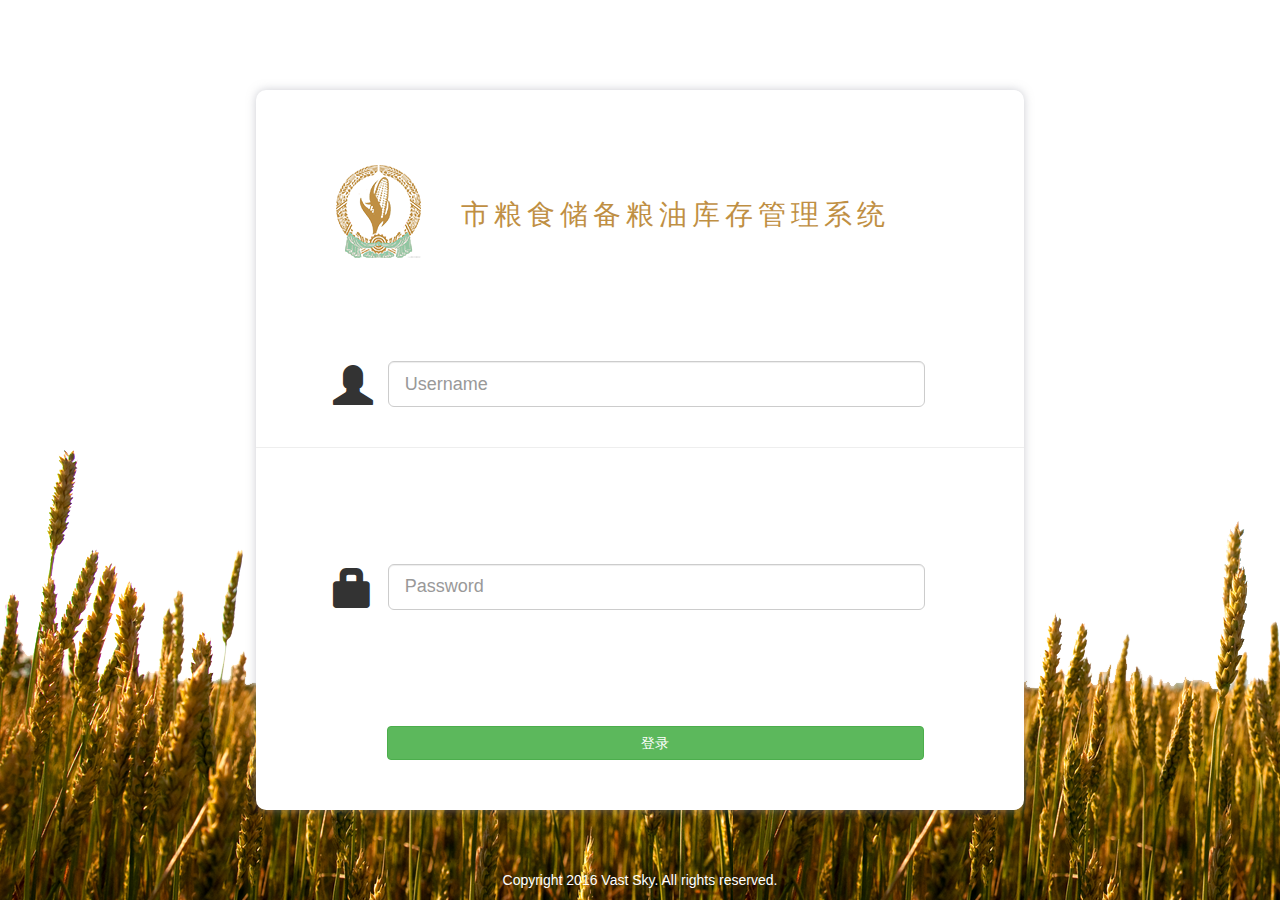
==== html/Login.html @ 0df42a0e "html_design" ====
<!DOCTYPE html>
<html lang="en">
<head>
	<meta charset="UTF-8">
	<title>登录界面</title>
	<link rel="stylesheet" type="text/css" href="../css/bootstrap.min.css">
	<link rel="stylesheet" type="text/css" href="../css/login_style.css">
	<link rel="stylesheet" type="text/css" href="../css/daterangepicker-bs3.css">
	<script type="text/javascript" src="../js/jquery.js"></script>
	<script type="text/javascript" src="../js/bootstrap.min.js"></script>
</head>
<header></header>
<body>
<div class="login_min">
</div>
<div class="login_content">
		<form action="">
			<table class="login_ipt_area">
				<tr>
					<td class="login_ipt_title">
						<div><span>市粮食储备粮油库存管理系统</span></div>
					</td>
				</tr>
				<tr>
					<td>
						<div class="form-group input-group-lg">
							<i class="glyphicon glyphicon-user"></i><input type="text" class="form-control" placeholder="Username" aria-describedby="sizing-addon1"></input>
						</div>
						<hr>
					</td>
				</tr>
				<tr>
					<td>
						<div class="form-group input-group-lg">
							<i class="glyphicon glyphicon-lock"></i><input type="password" class="form-control" placeholder="Password" aria-describedby="sizing-addon1"></input>
						</div>
					</td>
				</tr>
				<tr>
					<td>
						<button type="submit" class="btn btn-success">登录</button>
					</td>
				</tr>
			</table>
		</form>
</div>
</body>
<footer>Copyright<i class="fa fa-copyright"></i> 2016 Vast Sky. All rights reserved.
</footer>
</html>
---- css/login_style.css ----
*{
	margin : 0px;
	padding : 0px;
}

body{
/*blue*/
}

.login_min{
  position: absolute;
  bottom: 0%;
  background: url(../img/login_bg_cut2.png);
  width:100%;
  height: 50%;

}

.login_content{
  position: absolute;
  top: 50%;
  left: 50%;
  background-color: white;
  width:50%;
  min-height: 400px;
  min-width: 768px;
  height: 80%;
  -webkit-transform: translateX(-50%) translateY(-50%);
  -moz-transform: translateX(-50%) translateY(-50%);
  -ms-transform: translateX(-50%) translateY(-50%);
  transform: translateX(-50%) translateY(-50%);
  -moz-border-radius: 10px; 
  -webkit-border-radius: 10px; 
  border-radius: 10px;
  -webkit-box-shadow:0 0 10px rgba(153, 156, 168, .5);
  -moz-box-shadow:0 0 10px rgba(153, 156, 168, .5);
  box-shadow:0 0 10px rgba(153, 156, 168, .5);
}

.active{
  display:block;
}

.none{
  display:none;
}

.login_ipt_area{
  position: fixed;
  top: 7%;
  width:100%;
  height: 91%;
}

.login_ipt_area div i{
	font-size: 40px;
	float:left;
	line-height: 120%;
	margin-right: 15px;
	margin-left: 10%;
}

.login_ipt_area input{
	width:70%;
	min-width: 300px;
}

.login_ipt_area hr{
 	position:relative;
 	bottom:-20px;
	margin-bottom: 0px;
	padding: 0px;
}

button{
 	position:relative;
 	left:17%;
	width:70%;
	margin:0 auto;

}

footer{
	position: absolute;
	bottom:0px;
	width:100%;
	height: 30px;
  color: #FFF;
  text-align: center;
}

.login_ipt_title{
  height: 150px;
}

.login_ipt_title div{
  background:url(../img/login_title_header.png) no-repeat;
  width: 80%;
  height:100px;
  margin-left:80px;
}

.login_ipt_title div>span{
  margin-left: 125px;
  line-height:100px;
  font-size:28px;
  color:#bf8f43;
  font-family:'Microsoft YaHei',arial,tahoma,\5b8b\4f53,sans-serif;
  letter-spacing:5px;
}
---- css/daterangepicker-bs3.css ----
/*!
 * Stylesheet for the Date Range Picker, for use with Bootstrap 3.x
 *
 * Copyright 2013 Dan Grossman ( http://www.dangrossman.info )
 * Licensed under the Apache License v2.0
 * http://www.apache.org/licenses/LICENSE-2.0
 *
 * Built for http://www.improvely.com
 */
.clear{ clear:both;}
 .daterangepicker.dropdown-menu {
  max-width: none;
  z-index: 3000;
}

.daterangepicker.opensleft .ranges, .daterangepicker.opensleft .calendar {
  float: left;
  margin: 4px;
}

/*.daterangepicker.opensright .ranges, .daterangepicker.opensright .calendar {*/
.daterangepicker.opensright .calendar {
  float: right;
  margin: 4px;
}

.daterangepicker .ranges {
  margin:4px;
  text-align: left;
  padding:0px 20px;
}

.daterangepicker .ranges .range_inputs>div {
  float: left;
}

.daterangepicker .ranges .range_inputs>div:nth-child(2) {
  padding-left: 11px;
}

.daterangepicker .ranges .range_inputs .applyBtn{
	float:right; 
}
.daterangepicker .ranges .range_inputs .cancelBtn{
	float:right;margin-right:10px;
}


.daterangepicker .calendar {
  display: none;
  max-width: 290px;
}

.daterangepicker.show-calendar .calendar {
    display: block;
}

.daterangepicker .calendar.single .calendar-date {
  border: none;
}

.daterangepicker .calendar th, .daterangepicker .calendar td {
  font-family: 'Helvetica Neue', Helvetica, Arial, sans-serif;
  white-space: nowrap;
  text-align: center;
  min-width: 32px;
}

.daterangepicker .daterangepicker_start_input label,
.daterangepicker .daterangepicker_end_input label {
  color: #333;
  display: block;
  font-size: 11px;
  font-weight: normal;
  height: 20px;
  line-height: 20px;
  margin-bottom: 2px;
  text-shadow: #fff 1px 1px 0px;
  text-transform: uppercase;
  padding-right:10px;
  float:left;
  height:34px;
  line-height:34px;
}

.daterangepicker .ranges input {
  font-size: 11px;
}

.daterangepicker .ranges .input-mini {
  background-color: #eee;
  border: 1px solid #ccc;
  border-radius: 4px;
  color: #555;
  display: block;
  font-size: 11px;
  height: 34px;
  line-height: 34px;
  vertical-align: middle;
  margin: 0 0 10px 0;
  padding: 0 6px;
  width: 84px;
  float:left;
}

.daterangepicker .ranges ul {
  list-style: none;
  margin: 0;
  padding: 0;
}

.daterangepicker .ranges li {
  font-size: 13px;
  background: #f5f5f5;
  border: 1px solid #f5f5f5;
  color: #08c;
  padding: 3px 12px;
  margin-bottom: 8px;
  -webkit-border-radius: 5px;
  -moz-border-radius: 5px;
  border-radius: 5px;
  cursor: pointer;
}

.daterangepicker .ranges li.active, .daterangepicker .ranges li:hover {
  background: #08c;
  border: 1px solid #08c;
  color: #fff;
}

.daterangepicker .calendar-date {
  border: 1px solid #ddd;
  padding: 4px;
  border-radius: 4px;
  background: #fff;
}

.daterangepicker .calendar-time {
  text-align: center;
  margin: 8px auto 0 auto;
  line-height: 30px;
}

.daterangepicker {
  position: absolute;
  background: #fff;
  top: 100px;
  left: 20px;
  padding: 4px;
  margin-top: 1px;
  -webkit-border-radius: 4px;
  -moz-border-radius: 4px;
  border-radius: 4px;
}

.daterangepicker.opensleft:before {
  position: absolute;
  top: -7px;
  right: 9px;
  display: inline-block;
  border-right: 7px solid transparent;
  border-bottom: 7px solid #ccc;
  border-left: 7px solid transparent;
  border-bottom-color: rgba(0, 0, 0, 0.2);
  content: '';
}

.daterangepicker.opensleft:after {
  position: absolute;
  top: -6px;
  right: 10px;
  display: inline-block;
  border-right: 6px solid transparent;
  border-bottom: 6px solid #fff;
  border-left: 6px solid transparent;
  content: '';
}

.daterangepicker.opensright:before {
  position: absolute;
  top: -7px;
  left: 9px;
  display: inline-block;
  border-right: 7px solid transparent;
  border-bottom: 7px solid #ccc;
  border-left: 7px solid transparent;
  border-bottom-color: rgba(0, 0, 0, 0.2);
  content: '';
}

.daterangepicker.opensright:after {
  position: absolute;
  top: -6px;
  left: 10px;
  display: inline-block;
  border-right: 6px solid transparent;
  border-bottom: 6px solid #fff;
  border-left: 6px solid transparent;
  content: '';
}

.daterangepicker table {
  width: 100%;
  margin: 0;
}

.daterangepicker td, .daterangepicker th {
  text-align: center;
  width: 20px;
  height: 20px;
  -webkit-border-radius: 4px;
  -moz-border-radius: 4px;
  border-radius: 4px;
  cursor: pointer;
  white-space: nowrap;
}

.daterangepicker td.off {
  color: #999;
}

.daterangepicker td.disabled {
  color: #999;
}

.daterangepicker td.available:hover, .daterangepicker th.available:hover {
  background: #eee;
}

.daterangepicker td.in-range {
  background: #ebf4f8;
  -webkit-border-radius: 0;
  -moz-border-radius: 0;
  border-radius: 0;
}

.daterangepicker td.active, .daterangepicker td.active:hover {
  background-color: #357ebd;
  border-color: #3071a9;
  color: #fff;
}

.daterangepicker td.week, .daterangepicker th.week {
  font-size: 80%;
  color: #ccc;
}

.daterangepicker select.monthselect, .daterangepicker select.yearselect {
  font-size: 12px;
  padding: 1px;
  height: auto;
  margin: 0;
  cursor: default;
}

.daterangepicker select.monthselect {
  margin-right: 2%;
  width: 56%;
}

.daterangepicker select.yearselect {
  width: 40%;
}

.daterangepicker select.hourselect, .daterangepicker select.minuteselect, .daterangepicker select.ampmselect {
  width: 50px;
  margin-bottom: 0;
}

.daterangepicker_start_input {
  float: left;
}

.daterangepicker_end_input {
  float: left; 
  padding-left: 11px
}

.daterangepicker th.month {
  width: auto;
}
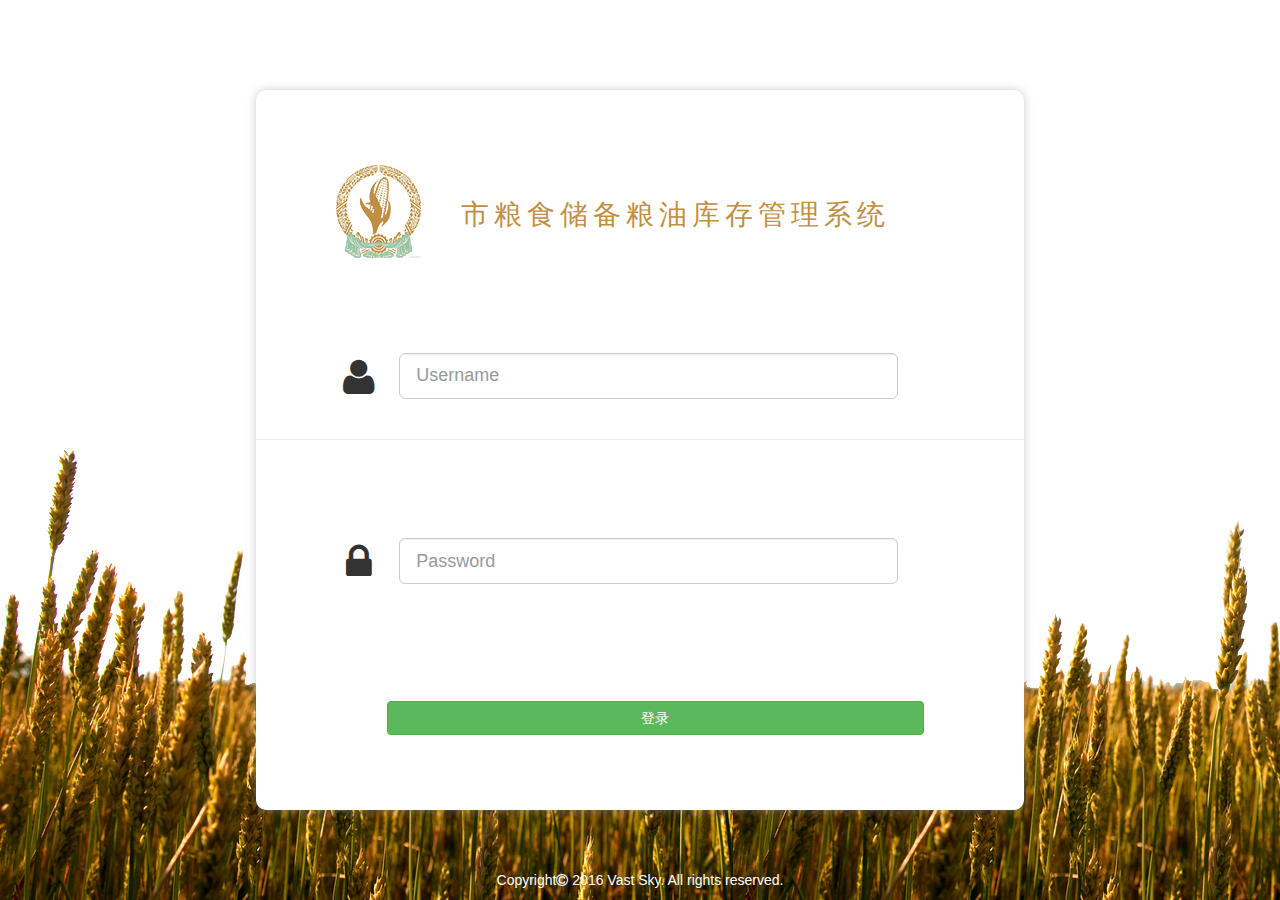
==== commit a7d24ec3: "validation_in_out on" ====
--- a/html/Login.html
+++ b/html/Login.html
@@ -1,20 +1,25 @@
 <!DOCTYPE html>
-<html lang="en">
+<html lang="zh">
 <head>
 	<meta charset="UTF-8">
 	<title>登录界面</title>
 	<link rel="stylesheet" type="text/css" href="../css/bootstrap.min.css">
 	<link rel="stylesheet" type="text/css" href="../css/login_style.css">
+	<link rel="stylesheet" type="text/css" href="../css/base.css">
 	<link rel="stylesheet" type="text/css" href="../css/daterangepicker-bs3.css">
-	<script type="text/javascript" src="../js/jquery.js"></script>
+	<link rel="stylesheet" type="text/css" href="../css/font-awesome.min.css">
+
+	<script type="text/javascript" src="../js/jquery-1.10.2.min.js"></script>
 	<script type="text/javascript" src="../js/bootstrap.min.js"></script>
+	<script type="text/javascript" src="../js/bootstrapValidator.min.js"></script>
+	<script type="text/javascript" src="../js/validation.js"></script>
 </head>
 <header></header>
 <body>
 <div class="login_min">
 </div>
 <div class="login_content">
-		<form action="">
+		<form id="loginForm" action="">
 			<table class="login_ipt_area">
 				<tr>
 					<td class="login_ipt_title">
@@ -24,7 +29,7 @@
 				<tr>
 					<td>
 						<div class="form-group input-group-lg">
-							<i class="glyphicon glyphicon-user"></i><input type="text" class="form-control" placeholder="Username" aria-describedby="sizing-addon1"></input>
+							<i class="fa fa-user fa-fw"></i><input type="text" name="userName" class="form-control" placeholder="Username" aria-describedby="sizing-addon1"></input>
 						</div>
 						<hr>
 					</td>
@@ -32,13 +37,15 @@
 				<tr>
 					<td>
 						<div class="form-group input-group-lg">
-							<i class="glyphicon glyphicon-lock"></i><input type="password" class="form-control" placeholder="Password" aria-describedby="sizing-addon1"></input>
+							<i class="fa fa-lock fa-fw"></i><input type="password" name="password" class="form-control" placeholder="Password" aria-describedby="sizing-addon1"></input>
 						</div>
 					</td>
 				</tr>
 				<tr>
 					<td>
-						<button type="submit" class="btn btn-success">登录</button>
+						<div class="form-group">
+							<button type="submit" class="btn btn-success">登录</button>
+						</div>
 					</td>
 				</tr>
 			</table>
--- a/css/login_style.css
+++ b/css/login_style.css
@@ -1,10 +1,6 @@
 *{
 	margin : 0px;
 	padding : 0px;
-}
-
-body{
-/*blue*/
 }
 
 .login_min{
@@ -37,14 +33,6 @@
   box-shadow:0 0 10px rgba(153, 156, 168, .5);
 }
 
-.active{
-  display:block;
-}
-
-.none{
-  display:none;
-}
-
 .login_ipt_area{
   position: fixed;
   top: 7%;
@@ -61,7 +49,7 @@
 }
 
 .login_ipt_area input{
-	width:70%;
+	width:65%;
 	min-width: 300px;
 }
 
--- a/css/base.css
+++ b/css/base.css
@@ -0,0 +1,102 @@
+a:link{text-decoration:none;}
+a:visited{text-decoration:none;}
+a:hover{text-decoration:none;}
+a:active{text-decoration:none;}
+
+.psn-ab{position: absolute;}
+.psn-rb{position: relative;}
+
+/*宽度比例*/
+.width-per-10{width:100%;}
+.width-per-9z5{width:95%;}
+.width-per-9{width:90%;}
+.width-per-8z5{width:85%;}
+.width-per-8{width:80%;}
+.width-per-7z5{width:75%;}
+.width-per-7{width:70%;}
+.width-per-6z5{width:65%;}
+.width-per-6{width:60%;}
+.width-per-5z5{width:55%;}
+.width-per-5{width:50%;}
+.width-per-4z5{width:45%;}
+.width-per-4{width:40%;}
+.width-per-3z5{width:35%;}
+.width-per-3{width:30%;}
+.width-per-2z5{width:25%;}
+.width-per-2{width:20%;}
+.width-per-1z5{width:15%;}
+.width-per-1{width:10%;}
+
+/*浮动方向*/
+.float-lt{float: left;}
+.float-rt{float: right;}
+/*内边距*/
+.p10{padding:10px;}
+.p5{padding:5px;}
+.p0{padding:0px;}
+
+.pt10{padding-top: 10px;}
+.pt5{padding-top: 5px;}
+.pt0{padding-top: 0px;}
+/*外边距*/
+.m10{margin:10px;}
+.m5{margin:5px;}
+.m0{margin:0px;}
+/*外右边距*/
+.mr30{margin-right: 30px;}
+.mr20{margin-right: 20px;}
+.mr10{margin-right: 10px;}
+.mr5{margin-right: 5px;}
+
+.mr-30{margin-right: 30%;}
+.mr-20{margin-right: 20%;}
+.mr-10{margin-right: 10%;}
+.mr-5{margin-right: 5%;}
+/*外上边距*/
+.mt30{margin-top: 30px;}
+.mt20{margin-top: 20px;}
+.mt10{margin-top: 10px;}
+.mt5{margin-top: 5px;}
+/*显示与否*/
+.none{display: none;}
+.active{display: block;}
+/*纵向位置*/
+.bt-1{bottom:10%;}
+.bt-2{bottom:20%;}
+.bt-3{bottom:30%;}
+.bt-4{bottom:40%;}
+.bt-5{bottom:50%;}
+.bt-6{bottom:60%;}
+.bt-7{bottom:70%;}
+.bt-8{bottom:80%;}
+.bt-9{bottom:90%;}
+
+.tp-1{top:10%;}
+.tp-2{top:20%;}
+.tp-3{top:30%;}
+.tp-4{top:40%;}
+.tp-5{top:50%;}
+.tp-6{top:60%;}
+.tp-7{top:70%;}
+.tp-8{top:80%;}
+.tp-9{top:90%;}
+
+.tp1{top:1px;}
+.tp2{top:2px;}
+.tp3{top:3px;}
+.tp4{top:4px;}
+.tp5{top:5px;}
+.tp6{top:6px;}
+.tp7{top:7px;}
+.tp8{top:8px;}
+.tp9{top:9px;}
+/*横向位置*/
+.rt-1{right:10%;}
+.rt-2{right:20%;}
+.rt-3{right:30%;}
+.rt-4{right:40%;}
+.rt-5{right:50%;}
+.rt-6{right:60%;}
+.rt-7{right:70%;}
+.rt-8{right:80%;}
+.rt-9{right:90%;}
